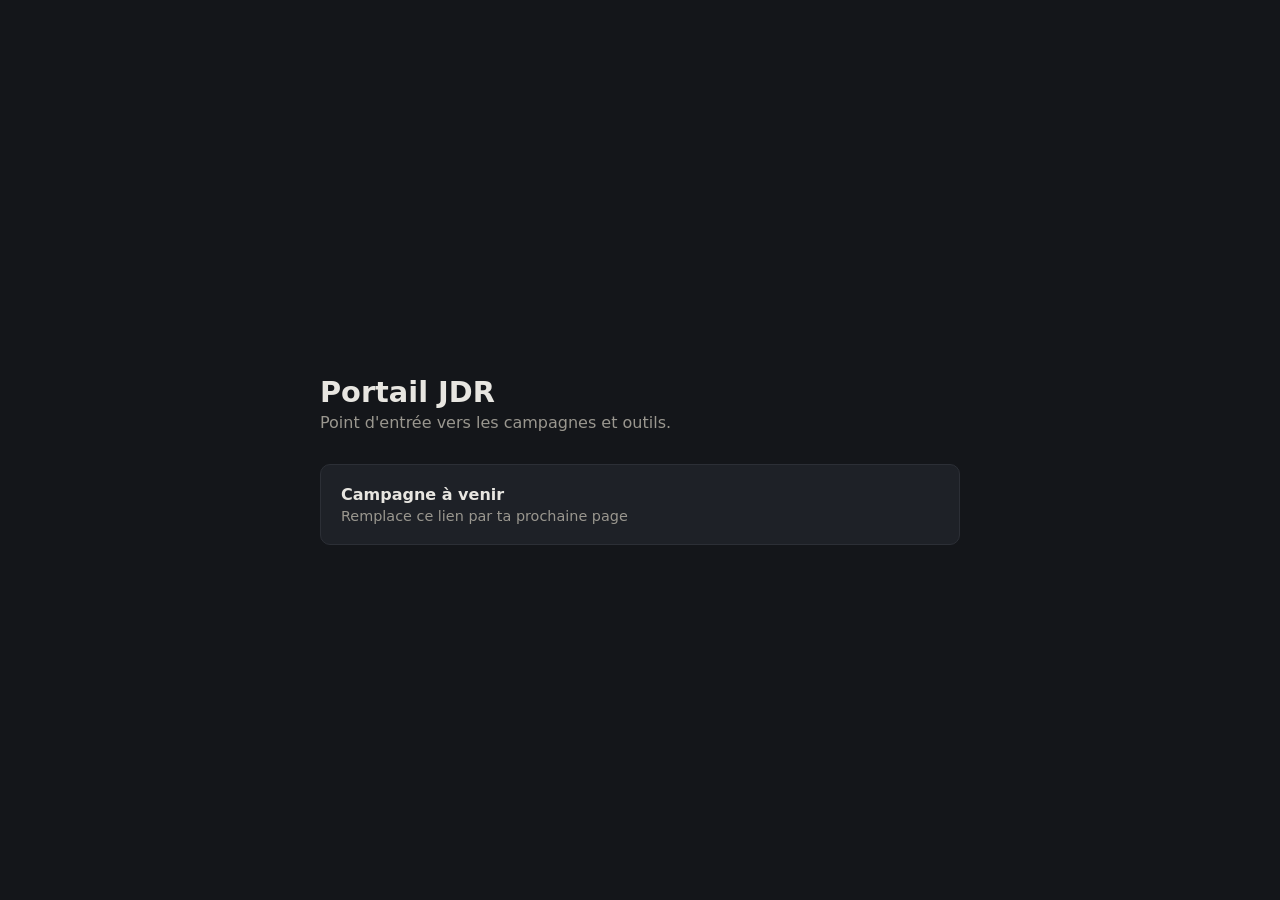
==== pages/index.html @ 88c06698 "first commit" ====
<!DOCTYPE html>
<html lang="fr">
<head>
  <meta charset="UTF-8" />
  <meta name="viewport" content="width=device-width, initial-scale=1.0" />
  <title>Portail JDR</title>
  <style>
    :root {
      --bg: #14161a;
      --card: #1e2127;
      --text: #e8e6e1;
      --muted: #9a978f;
      --accent: #c9a24b;
    }
    * { box-sizing: border-box; }
    body {
      margin: 0;
      font-family: system-ui, -apple-system, sans-serif;
      background: var(--bg);
      color: var(--text);
      min-height: 100vh;
      display: flex;
      align-items: center;
      justify-content: center;
      padding: 2rem;
    }
    .wrap { max-width: 640px; width: 100%; }
    h1 { font-size: 1.8rem; margin-bottom: 0.25rem; }
    p.sub { color: var(--muted); margin-top: 0; margin-bottom: 2rem; }
    .grid {
      display: grid;
      grid-template-columns: repeat(auto-fit, minmax(220px, 1fr));
      gap: 1rem;
    }
    a.card {
      display: block;
      background: var(--card);
      border: 1px solid #2c2f36;
      border-radius: 10px;
      padding: 1.25rem;
      text-decoration: none;
      color: var(--text);
      transition: border-color 0.15s ease;
    }
    a.card:hover { border-color: var(--accent); }
    a.card .name { font-weight: 600; margin-bottom: 0.25rem; }
    a.card .desc { color: var(--muted); font-size: 0.9rem; }
  </style>
</head>
<body>
  <div class="wrap">
    <h1>Portail JDR</h1>
    <p class="sub">Point d'entrée vers les campagnes et outils.</p>
    <div class="grid">
      <!-- Ajoute une carte par campagne/outil au fur et à mesure -->
      <a class="card" href="#">
        <div class="name">Campagne à venir</div>
        <div class="desc">Remplace ce lien par ta prochaine page</div>
      </a>
    </div>
  </div>
</body>
</html>
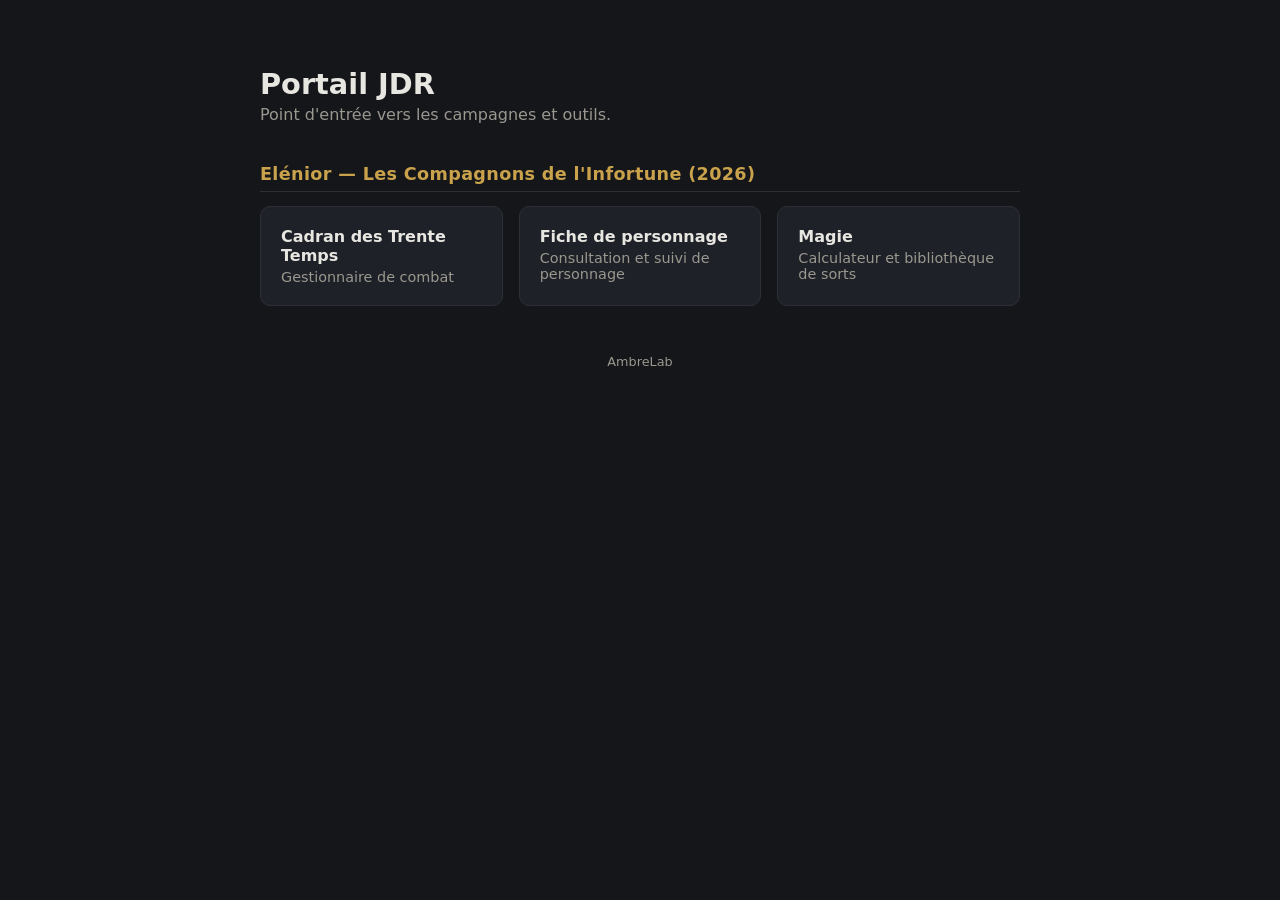
==== commit c3ab8542: "Nouvelle page d'index" ====
--- a/pages/index.html
+++ b/pages/index.html
@@ -19,14 +19,23 @@
       background: var(--bg);
       color: var(--text);
       min-height: 100vh;
-      display: flex;
-      align-items: center;
-      justify-content: center;
-      padding: 2rem;
+      padding: 3rem 2rem;
     }
-    .wrap { max-width: 640px; width: 100%; }
+    .wrap { max-width: 760px; margin: 0 auto; }
     h1 { font-size: 1.8rem; margin-bottom: 0.25rem; }
-    p.sub { color: var(--muted); margin-top: 0; margin-bottom: 2rem; }
+    p.sub { color: var(--muted); margin-top: 0; margin-bottom: 2.5rem; }
+
+    /* Regroupement par campagne */
+    section.campaign { margin-bottom: 2.5rem; }
+    h2.campaign-title {
+      font-size: 1.1rem;
+      color: var(--accent);
+      margin-bottom: 0.9rem;
+      padding-bottom: 0.4rem;
+      border-bottom: 1px solid #2c2f36;
+      letter-spacing: 0.02em;
+    }
+
     .grid {
       display: grid;
       grid-template-columns: repeat(auto-fit, minmax(220px, 1fr));
@@ -45,19 +54,46 @@
     a.card:hover { border-color: var(--accent); }
     a.card .name { font-weight: 600; margin-bottom: 0.25rem; }
     a.card .desc { color: var(--muted); font-size: 0.9rem; }
+
+    footer {
+      margin-top: 3rem;
+      color: var(--muted);
+      font-size: 0.8rem;
+      text-align: center;
+    }
   </style>
 </head>
 <body>
   <div class="wrap">
     <h1>Portail JDR</h1>
     <p class="sub">Point d'entrée vers les campagnes et outils.</p>
-    <div class="grid">
-      <!-- Ajoute une carte par campagne/outil au fur et à mesure -->
-      <a class="card" href="#">
-        <div class="name">Campagne à venir</div>
-        <div class="desc">Remplace ce lien par ta prochaine page</div>
-      </a>
-    </div>
+
+    <!--
+      Convention : une <section class="campaign"> par campagne.
+      Ajouter une <a class="card"> par outil au fur et à mesure
+      qu'il est déployé sous pages/<campagne>/...
+    -->
+    <section class="campaign">
+      <h2 class="campaign-title">Elénior — Les Compagnons de l'Infortune (2026)</h2>
+      <div class="grid">
+        <a class="card" href="elenior/cadran/">
+          <div class="name">Cadran des Trente Temps</div>
+          <div class="desc">Gestionnaire de combat</div>
+        </a>
+        <a class="card" href="elenior/personnage/">
+          <div class="name">Fiche de personnage</div>
+          <div class="desc">Consultation et suivi de personnage</div>
+        </a>
+        <a class="card" href="elenior/magie/magie-index.html">
+          <div class="name">Magie</div>
+          <div class="desc">Calculateur et bibliothèque de sorts</div>
+        </a>
+      </div>
+    </section>
+
+    <!-- Prochaine campagne : dupliquer une <section class="campaign"> ci-dessus -->
+
+    <footer>AmbreLab</footer>
   </div>
 </body>
 </html>
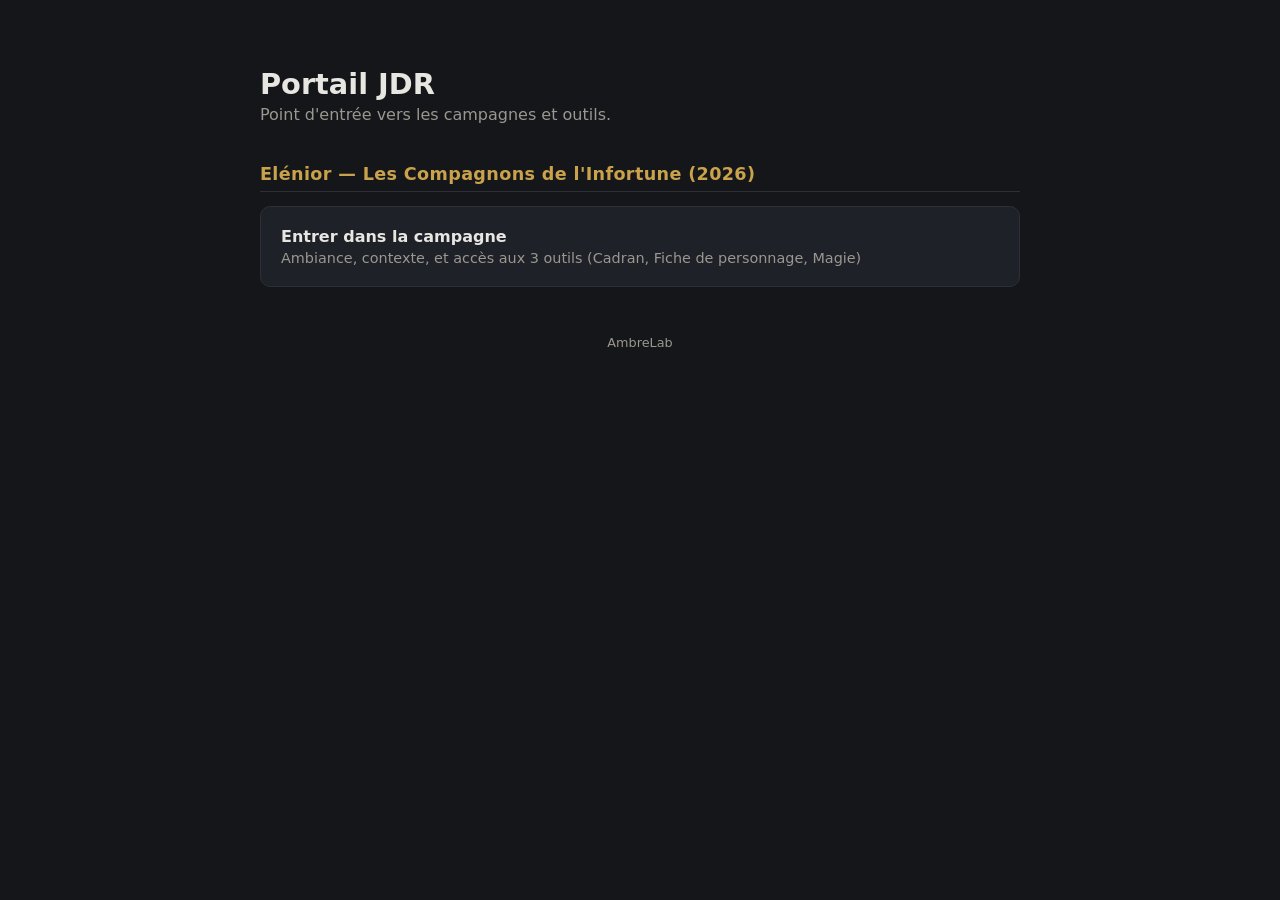
==== commit 44b6d383: "Add files via upload" ====
--- a/pages/index.html
+++ b/pages/index.html
@@ -70,23 +70,20 @@
 
     <!--
       Convention : une <section class="campaign"> par campagne.
-      Ajouter une <a class="card"> par outil au fur et à mesure
-      qu'il est déployé sous pages/<campagne>/...
+
+      Depuis le 12/08/2026 (option A) : chaque campagne n'affiche plus ses
+      outils individuellement ici. Une seule carte mène vers la vitrine de
+      la campagne (pages/<campagne>/index.html), qui se charge elle-même de
+      distribuer vers les outils. Si une nouvelle campagne n'a pas encore de
+      vitrine dédiée, il est possible de lister ses outils à l'ancienne en
+      attendant (cf. historique git pour retrouver ce pattern).
     -->
     <section class="campaign">
       <h2 class="campaign-title">Elénior — Les Compagnons de l'Infortune (2026)</h2>
       <div class="grid">
-        <a class="card" href="elenior/cadran/">
-          <div class="name">Cadran des Trente Temps</div>
-          <div class="desc">Gestionnaire de combat</div>
-        </a>
-        <a class="card" href="elenior/personnage/">
-          <div class="name">Fiche de personnage</div>
-          <div class="desc">Consultation et suivi de personnage</div>
-        </a>
-        <a class="card" href="elenior/magie/magie-index.html">
-          <div class="name">Magie</div>
-          <div class="desc">Calculateur et bibliothèque de sorts</div>
+        <a class="card" href="elenior/">
+          <div class="name">Entrer dans la campagne</div>
+          <div class="desc">Ambiance, contexte, et accès aux 3 outils (Cadran, Fiche de personnage, Magie)</div>
         </a>
       </div>
     </section>
